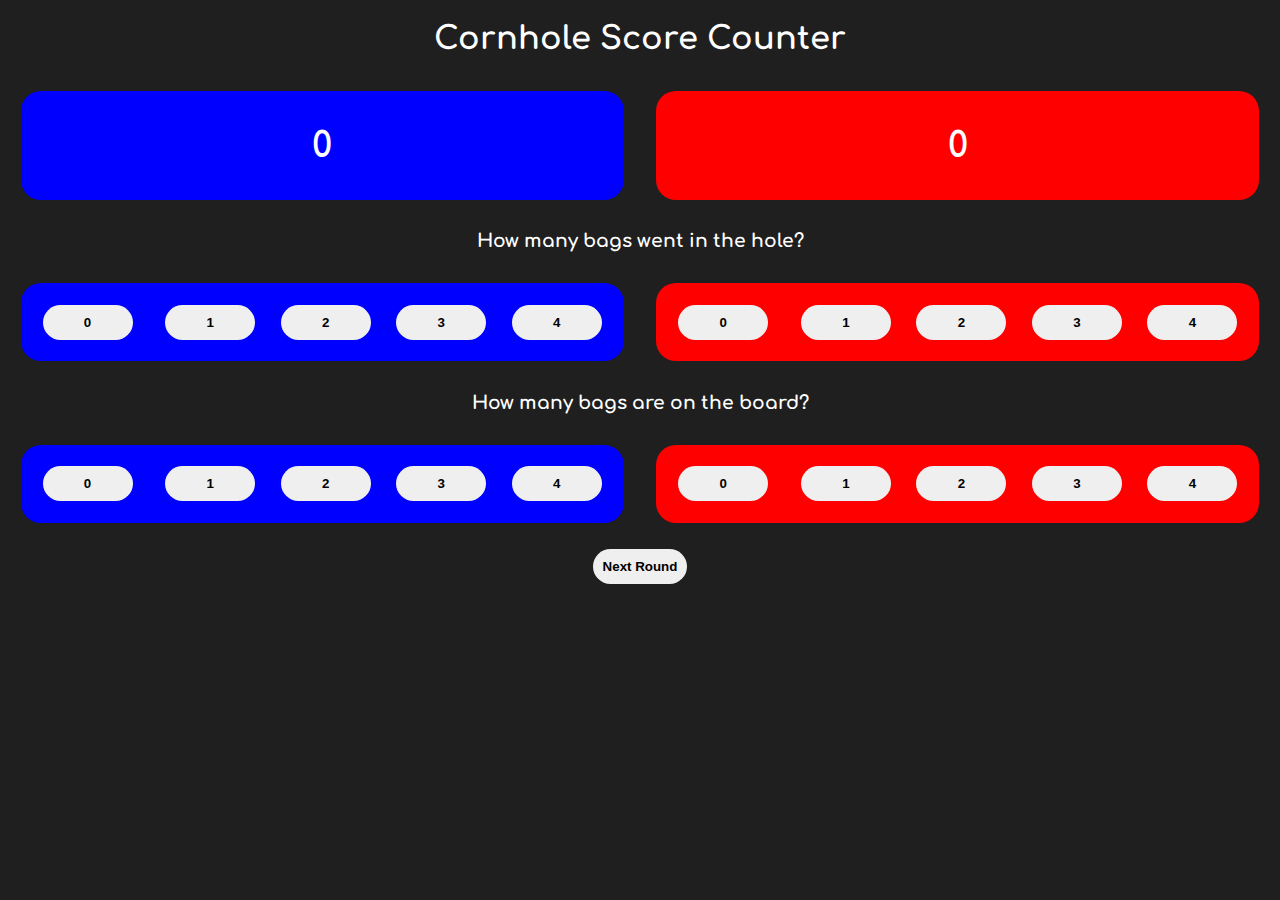
==== index.html @ a95b8316 "Fix typo" ====
<!DOCTYPE html>
<html lang="en">
<head>
    <meta charset="UTF-8">
    <meta http-equiv="X-UA-Compatible" content="IE=edge">
    <meta name="viewport" content="width=device-width, initial-scale=1.0">
    <title>Cornhole Score Counter</title>
    <link rel="stylesheet" href="style.css">
</head>
<body>
    <h1>Cornhole Score Counter</h1>
    <div class="flex-container">
        <div class="bluescore flex-child"><h3 id="bluescore">0</h3></div>
        <div class="redscore flex-child"><h3 id="redscore">0</h3></div>
    </div>
    <h3>How many bags went in the hole?</h3>
    <div class="flex-container">
        <div class="flex-child flex-container selector-container" style="background-color: blue; padding: 1vh;">
            <button class="flex-child" onclick="blueHole(0)">0</button>
            <button class="flex-child" onclick="blueHole(1)">1</button>
            <button class="flex-child" onclick="blueHole(2)">2</button>
            <button class="flex-child" onclick="blueHole(3)">3</button>
            <button class="flex-child" onclick="blueHole(4)">4</button>
        </div>
        <div class="flex-child flex-container selector-container" style="background-color: red; padding: 1vh;">
            <button class="flex-child" onclick="redHole(0)">0</button>
            <button class="flex-child" onclick="redHole(1)">1</button>
            <button class="flex-child" onclick="redHole(2)">2</button>
            <button class="flex-child" onclick="redHole(3)">3</button>
            <button class="flex-child" onclick="redHole(4)">4</button>
        </div>
    </div>
    <h3>How many bags are on the board?</h3>
    <div class="flex-container">
        <div class="flex-child flex-container selector-container" style="background-color: blue; padding: 1vh;">
            <button class="flex-child" onclick="blueBoard(0)">0</button>
            <button class="flex-child" onclick="blueBoard(1)">1</button>
            <button class="flex-child" onclick="blueBoard(2)">2</button>
            <button class="flex-child" onclick="blueBoard(3)">3</button>
            <button class="flex-child" onclick="blueBoard(4)">4</button>
        </div>
        <div class="flex-child flex-container selector-container" style="background-color: red; padding: 1vh;">
            <button class="flex-child" onclick="redBoard(0)">0</button>
            <button class="flex-child" onclick="redBoard(1)">1</button>
            <button class="flex-child" onclick="redBoard(2)">2</button>
            <button class="flex-child" onclick="redBoard(3)">3</button>
            <button class="flex-child" onclick="redBoard(4)">4</button>
        </div>
    </div>
    <button onclick="nextRound()">Next Round</button>


    <script src="index.js"></script>
</body>
</html>
---- style.css ----
@import url('https://fonts.googleapis.com/css2?family=Comfortaa&display=swap');

body {
    text-align: center;
    font-family: 'Comfortaa', sans-serif;
    color: white;
    background-color: #1f1f1f;
}
.bluescore {
    background-color: blue;
    text-align: center;
    border-radius: 20px;
    margin: 1vw;
    font-size: 30px;
}
.redscore {
    background-color: red;
    text-align: center;
    border-radius: 20px;
    margin: 1vw;
    font-size: 30px;
}
.flex-container {
    display: flex;
}

.flex-child {
    flex: 1;
}  

.flex-child:first-child {
    margin-right: 20px;
} 

.selector-container {
    border-radius: 20px;
    margin: 1vw;
}
button {
    margin: 1vw;
    padding: 10px;
    border-radius: 20px;
    border: none;
    font-weight: bold;
}
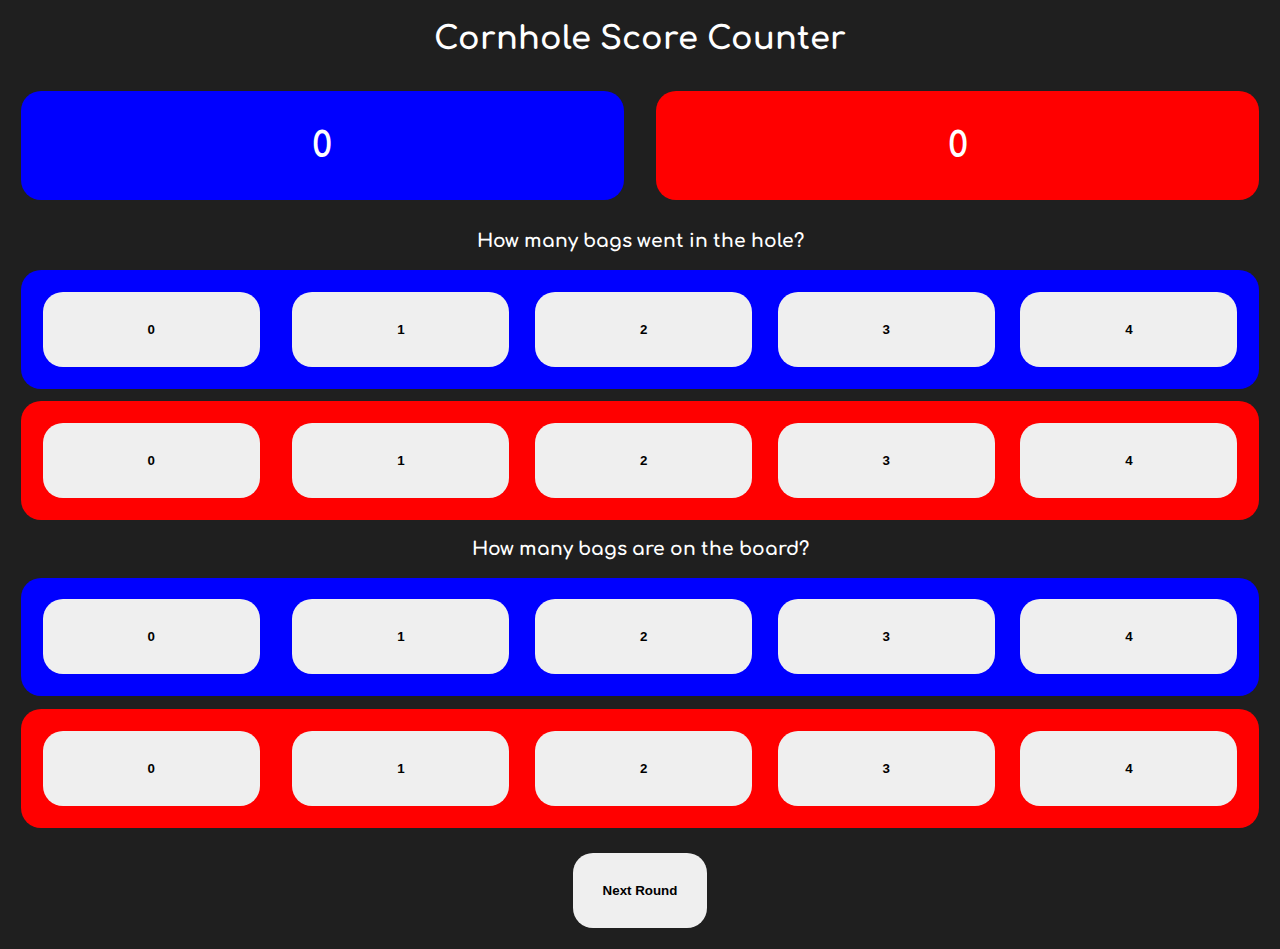
==== commit 03f1904e: "Fix for phone" ====
--- a/index.html
+++ b/index.html
@@ -14,7 +14,7 @@
         <div class="redscore flex-child"><h3 id="redscore">0</h3></div>
     </div>
     <h3>How many bags went in the hole?</h3>
-    <div class="flex-container">
+    
         <div class="flex-child flex-container selector-container" style="background-color: blue; padding: 1vh;">
             <button class="flex-child" onclick="blueHole(0)">0</button>
             <button class="flex-child" onclick="blueHole(1)">1</button>
@@ -29,9 +29,9 @@
             <button class="flex-child" onclick="redHole(3)">3</button>
             <button class="flex-child" onclick="redHole(4)">4</button>
         </div>
-    </div>
+    
     <h3>How many bags are on the board?</h3>
-    <div class="flex-container">
+    
         <div class="flex-child flex-container selector-container" style="background-color: blue; padding: 1vh;">
             <button class="flex-child" onclick="blueBoard(0)">0</button>
             <button class="flex-child" onclick="blueBoard(1)">1</button>
@@ -46,7 +46,7 @@
             <button class="flex-child" onclick="redBoard(3)">3</button>
             <button class="flex-child" onclick="redBoard(4)">4</button>
         </div>
-    </div>
+    
     <button onclick="nextRound()">Next Round</button>
 
 
--- a/style.css
+++ b/style.css
@@ -38,7 +38,7 @@
 }
 button {
     margin: 1vw;
-    padding: 10px;
+    padding: 30px;
     border-radius: 20px;
     border: none;
     font-weight: bold;
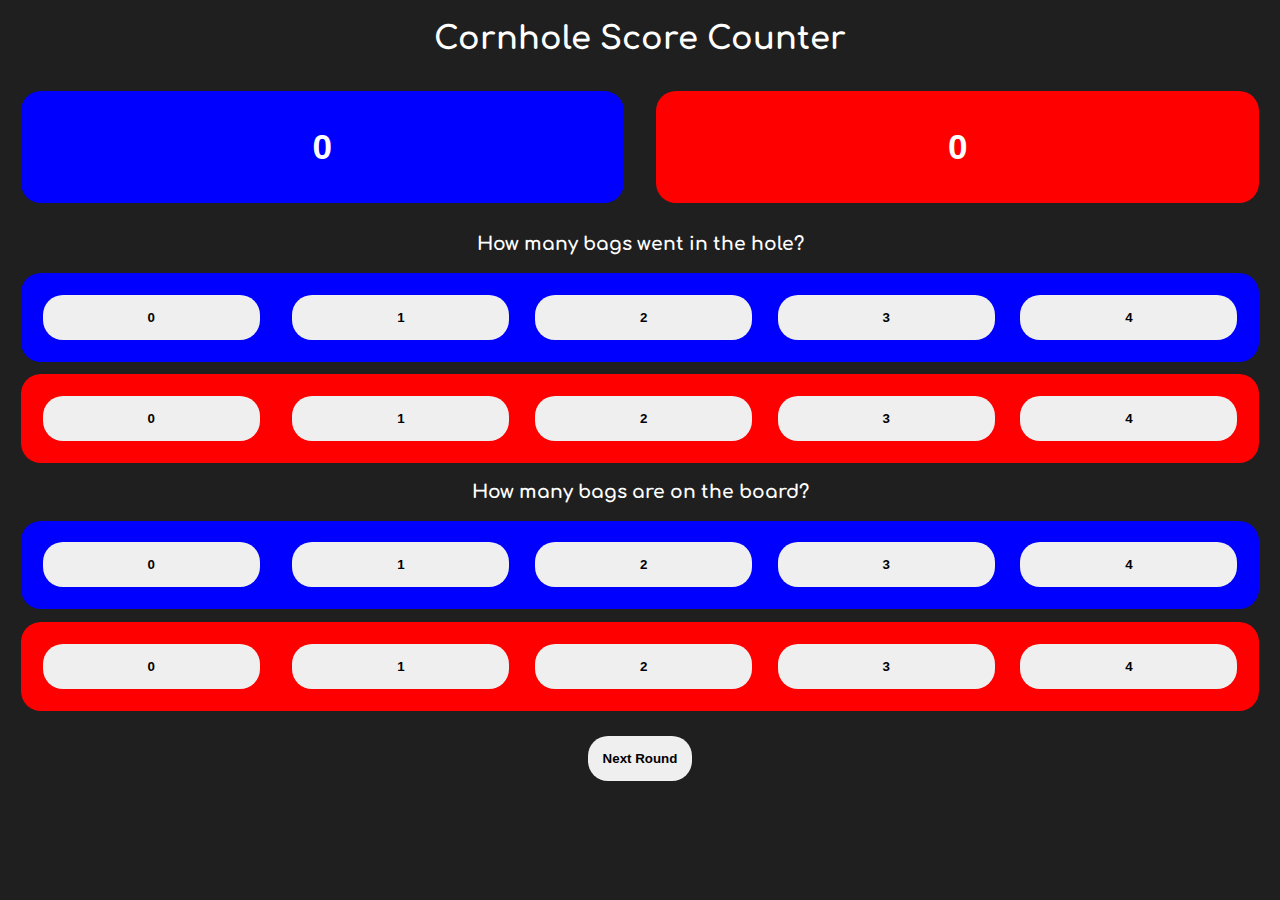
==== commit 7a31f6d5: "Update" ====
--- a/index.html
+++ b/index.html
@@ -10,44 +10,44 @@
 <body>
     <h1>Cornhole Score Counter</h1>
     <div class="flex-container">
-        <div class="bluescore flex-child"><h3 id="bluescore">0</h3></div>
-        <div class="redscore flex-child"><h3 id="redscore">0</h3></div>
+        <button class="bluescore flex-child"><h3 id="bluescore" style="color: white;" onclick="setBlueScore()">0</h3></button>
+        <button class="redscore flex-child"><h3 id="redscore" style="color: white;" onclick="setRedScore()">0</h3></button>
     </div>
     <h3>How many bags went in the hole?</h3>
     
         <div class="flex-child flex-container selector-container" style="background-color: blue; padding: 1vh;">
-            <button class="flex-child" onclick="blueHole(0)">0</button>
-            <button class="flex-child" onclick="blueHole(1)">1</button>
-            <button class="flex-child" onclick="blueHole(2)">2</button>
-            <button class="flex-child" onclick="blueHole(3)">3</button>
-            <button class="flex-child" onclick="blueHole(4)">4</button>
+            <button class="htmlbutton flex-child" onclick="blueHole(0)">0</button>
+            <button class="htmlbutton flex-child" onclick="blueHole(1)">1</button>
+            <button class="htmlbutton flex-child" onclick="blueHole(2)">2</button>
+            <button class="htmlbutton flex-child" onclick="blueHole(3)">3</button>
+            <button class="htmlbutton flex-child" onclick="blueHole(4)">4</button>
         </div>
         <div class="flex-child flex-container selector-container" style="background-color: red; padding: 1vh;">
-            <button class="flex-child" onclick="redHole(0)">0</button>
-            <button class="flex-child" onclick="redHole(1)">1</button>
-            <button class="flex-child" onclick="redHole(2)">2</button>
-            <button class="flex-child" onclick="redHole(3)">3</button>
-            <button class="flex-child" onclick="redHole(4)">4</button>
+            <button class="htmlbutton flex-child" onclick="redHole(0)">0</button>
+            <button class="htmlbutton flex-child" onclick="redHole(1)">1</button>
+            <button class="htmlbutton flex-child" onclick="redHole(2)">2</button>
+            <button class="htmlbutton flex-child" onclick="redHole(3)">3</button>
+            <button class="htmlbutton flex-child" onclick="redHole(4)">4</button>
         </div>
     
     <h3>How many bags are on the board?</h3>
     
         <div class="flex-child flex-container selector-container" style="background-color: blue; padding: 1vh;">
-            <button class="flex-child" onclick="blueBoard(0)">0</button>
-            <button class="flex-child" onclick="blueBoard(1)">1</button>
-            <button class="flex-child" onclick="blueBoard(2)">2</button>
-            <button class="flex-child" onclick="blueBoard(3)">3</button>
-            <button class="flex-child" onclick="blueBoard(4)">4</button>
+            <button class="htmlbutton flex-child" onclick="blueBoard(0)">0</button>
+            <button class="htmlbutton flex-child" onclick="blueBoard(1)">1</button>
+            <button class="htmlbutton flex-child" onclick="blueBoard(2)">2</button>
+            <button class="htmlbutton flex-child" onclick="blueBoard(3)">3</button>
+            <button class="htmlbutton flex-child" onclick="blueBoard(4)">4</button>
         </div>
         <div class="flex-child flex-container selector-container" style="background-color: red; padding: 1vh;">
-            <button class="flex-child" onclick="redBoard(0)">0</button>
-            <button class="flex-child" onclick="redBoard(1)">1</button>
-            <button class="flex-child" onclick="redBoard(2)">2</button>
-            <button class="flex-child" onclick="redBoard(3)">3</button>
-            <button class="flex-child" onclick="redBoard(4)">4</button>
+            <button class="htmlbutton flex-child" onclick="redBoard(0)">0</button>
+            <button class="htmlbutton flex-child" onclick="redBoard(1)">1</button>
+            <button class="htmlbutton flex-child" onclick="redBoard(2)">2</button>
+            <button class="htmlbutton flex-child" onclick="redBoard(3)">3</button>
+            <button class="htmlbutton flex-child" onclick="redBoard(4)">4</button>
         </div>
     
-    <button onclick="nextRound()">Next Round</button>
+    <button onclick="nextRound()" class="htmlbutton">Next Round</button>
 
 
     <script src="index.js"></script>
--- a/style.css
+++ b/style.css
@@ -12,6 +12,7 @@
     border-radius: 20px;
     margin: 1vw;
     font-size: 30px;
+    border: none;
 }
 .redscore {
     background-color: red;
@@ -19,6 +20,7 @@
     border-radius: 20px;
     margin: 1vw;
     font-size: 30px;
+    border: none;
 }
 .flex-container {
     display: flex;
@@ -36,10 +38,13 @@
     border-radius: 20px;
     margin: 1vw;
 }
-button {
+.htmlbutton {
     margin: 1vw;
-    padding: 30px;
+    padding: 15px;
     border-radius: 20px;
     border: none;
     font-weight: bold;
+}
+.htmlbutton:active {
+    background-color: gray;
 }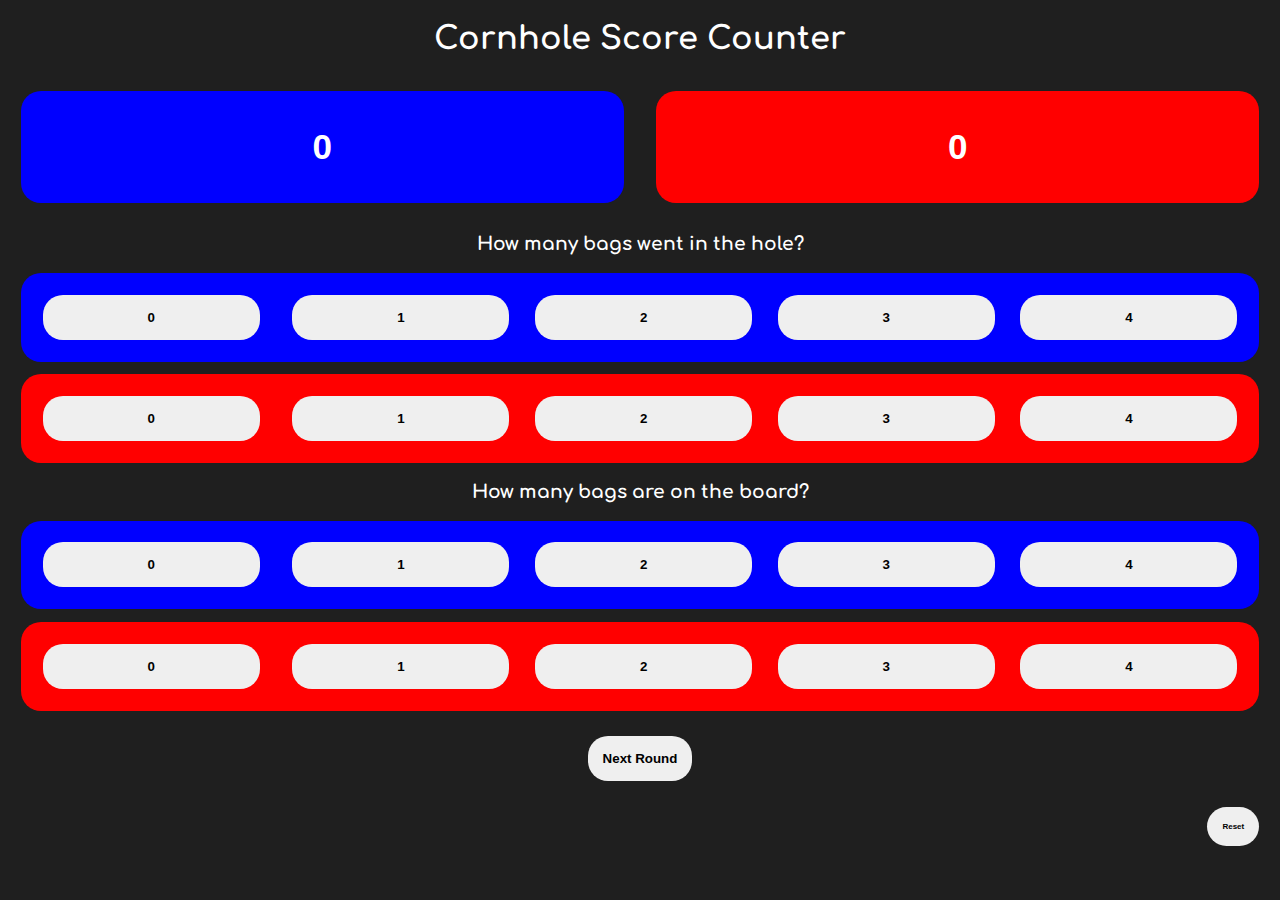
==== commit 32153d14: "Add reset button" ====
--- a/index.html
+++ b/index.html
@@ -48,6 +48,9 @@
         </div>
     
     <button onclick="nextRound()" class="htmlbutton">Next Round</button>
+    <div style="text-align: right;">
+        <button class="htmlbutton" onclick="resetAll()" style="font-size: 8px;">Reset</button>
+    </div>
 
 
     <script src="index.js"></script>
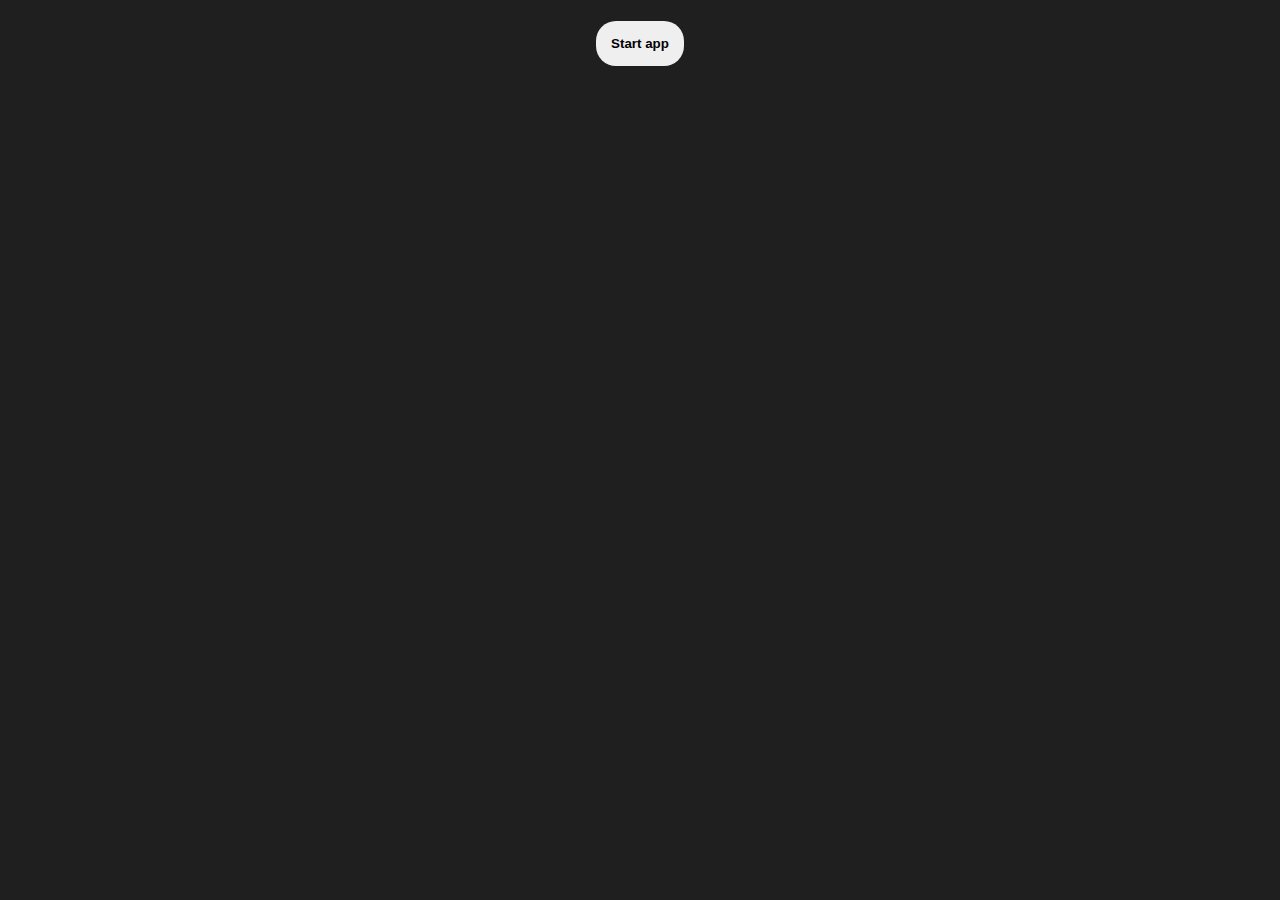
==== commit 3f815420: "Fullscreen" ====
--- a/index.html
+++ b/index.html
@@ -8,49 +8,53 @@
     <link rel="stylesheet" href="style.css">
 </head>
 <body>
-    <h1>Cornhole Score Counter</h1>
-    <div class="flex-container">
-        <button class="bluescore flex-child"><h3 id="bluescore" style="color: white;" onclick="setBlueScore()">0</h3></button>
-        <button class="redscore flex-child"><h3 id="redscore" style="color: white;" onclick="setRedScore()">0</h3></button>
+    <button onclick="start()" class="htmlbutton" id="start">Start app</button>
+    <div style="display: none;" id="app">
+        <h1>Cornhole Score Counter</h1>
+        <div class="flex-container">
+            <button class="bluescore flex-child"><h3 id="bluescore" style="color: white;" onclick="setBlueScore()">0</h3></button>
+            <button class="redscore flex-child"><h3 id="redscore" style="color: white;" onclick="setRedScore()">0</h3></button>
+        </div>
+        <h3>How many bags went in the hole?</h3>
+        
+            <div class="flex-child flex-container selector-container" style="background-color: blue; padding: 1vh;">
+                <button class="htmlbutton flex-child" onclick="blueHole(0)">0</button>
+                <button class="htmlbutton flex-child" onclick="blueHole(1)">1</button>
+                <button class="htmlbutton flex-child" onclick="blueHole(2)">2</button>
+                <button class="htmlbutton flex-child" onclick="blueHole(3)">3</button>
+                <button class="htmlbutton flex-child" onclick="blueHole(4)">4</button>
+            </div>
+            <div class="flex-child flex-container selector-container" style="background-color: red; padding: 1vh;">
+                <button class="htmlbutton flex-child" onclick="redHole(0)">0</button>
+                <button class="htmlbutton flex-child" onclick="redHole(1)">1</button>
+                <button class="htmlbutton flex-child" onclick="redHole(2)">2</button>
+                <button class="htmlbutton flex-child" onclick="redHole(3)">3</button>
+                <button class="htmlbutton flex-child" onclick="redHole(4)">4</button>
+            </div>
+        
+        <h3>How many bags are on the board?</h3>
+        
+            <div class="flex-child flex-container selector-container" style="background-color: blue; padding: 1vh;">
+                <button class="htmlbutton flex-child" onclick="blueBoard(0)">0</button>
+                <button class="htmlbutton flex-child" onclick="blueBoard(1)">1</button>
+                <button class="htmlbutton flex-child" onclick="blueBoard(2)">2</button>
+                <button class="htmlbutton flex-child" onclick="blueBoard(3)">3</button>
+                <button class="htmlbutton flex-child" onclick="blueBoard(4)">4</button>
+            </div>
+            <div class="flex-child flex-container selector-container" style="background-color: red; padding: 1vh;">
+                <button class="htmlbutton flex-child" onclick="redBoard(0)">0</button>
+                <button class="htmlbutton flex-child" onclick="redBoard(1)">1</button>
+                <button class="htmlbutton flex-child" onclick="redBoard(2)">2</button>
+                <button class="htmlbutton flex-child" onclick="redBoard(3)">3</button>
+                <button class="htmlbutton flex-child" onclick="redBoard(4)">4</button>
+            </div>
+        
+        <button onclick="nextRound()" class="htmlbutton">Next Round</button>
+        <div style="text-align: right;">
+            <button class="htmlbutton" onclick="resetAll()" style="font-size: 8px;">Reset</button>
+        </div>
     </div>
-    <h3>How many bags went in the hole?</h3>
     
-        <div class="flex-child flex-container selector-container" style="background-color: blue; padding: 1vh;">
-            <button class="htmlbutton flex-child" onclick="blueHole(0)">0</button>
-            <button class="htmlbutton flex-child" onclick="blueHole(1)">1</button>
-            <button class="htmlbutton flex-child" onclick="blueHole(2)">2</button>
-            <button class="htmlbutton flex-child" onclick="blueHole(3)">3</button>
-            <button class="htmlbutton flex-child" onclick="blueHole(4)">4</button>
-        </div>
-        <div class="flex-child flex-container selector-container" style="background-color: red; padding: 1vh;">
-            <button class="htmlbutton flex-child" onclick="redHole(0)">0</button>
-            <button class="htmlbutton flex-child" onclick="redHole(1)">1</button>
-            <button class="htmlbutton flex-child" onclick="redHole(2)">2</button>
-            <button class="htmlbutton flex-child" onclick="redHole(3)">3</button>
-            <button class="htmlbutton flex-child" onclick="redHole(4)">4</button>
-        </div>
-    
-    <h3>How many bags are on the board?</h3>
-    
-        <div class="flex-child flex-container selector-container" style="background-color: blue; padding: 1vh;">
-            <button class="htmlbutton flex-child" onclick="blueBoard(0)">0</button>
-            <button class="htmlbutton flex-child" onclick="blueBoard(1)">1</button>
-            <button class="htmlbutton flex-child" onclick="blueBoard(2)">2</button>
-            <button class="htmlbutton flex-child" onclick="blueBoard(3)">3</button>
-            <button class="htmlbutton flex-child" onclick="blueBoard(4)">4</button>
-        </div>
-        <div class="flex-child flex-container selector-container" style="background-color: red; padding: 1vh;">
-            <button class="htmlbutton flex-child" onclick="redBoard(0)">0</button>
-            <button class="htmlbutton flex-child" onclick="redBoard(1)">1</button>
-            <button class="htmlbutton flex-child" onclick="redBoard(2)">2</button>
-            <button class="htmlbutton flex-child" onclick="redBoard(3)">3</button>
-            <button class="htmlbutton flex-child" onclick="redBoard(4)">4</button>
-        </div>
-    
-    <button onclick="nextRound()" class="htmlbutton">Next Round</button>
-    <div style="text-align: right;">
-        <button class="htmlbutton" onclick="resetAll()" style="font-size: 8px;">Reset</button>
-    </div>
 
 
     <script src="index.js"></script>
--- a/style.css
+++ b/style.css
@@ -47,4 +47,7 @@
 }
 .htmlbutton:active {
     background-color: gray;
+}
+#app {
+    background-color: #1f1f1f;
 }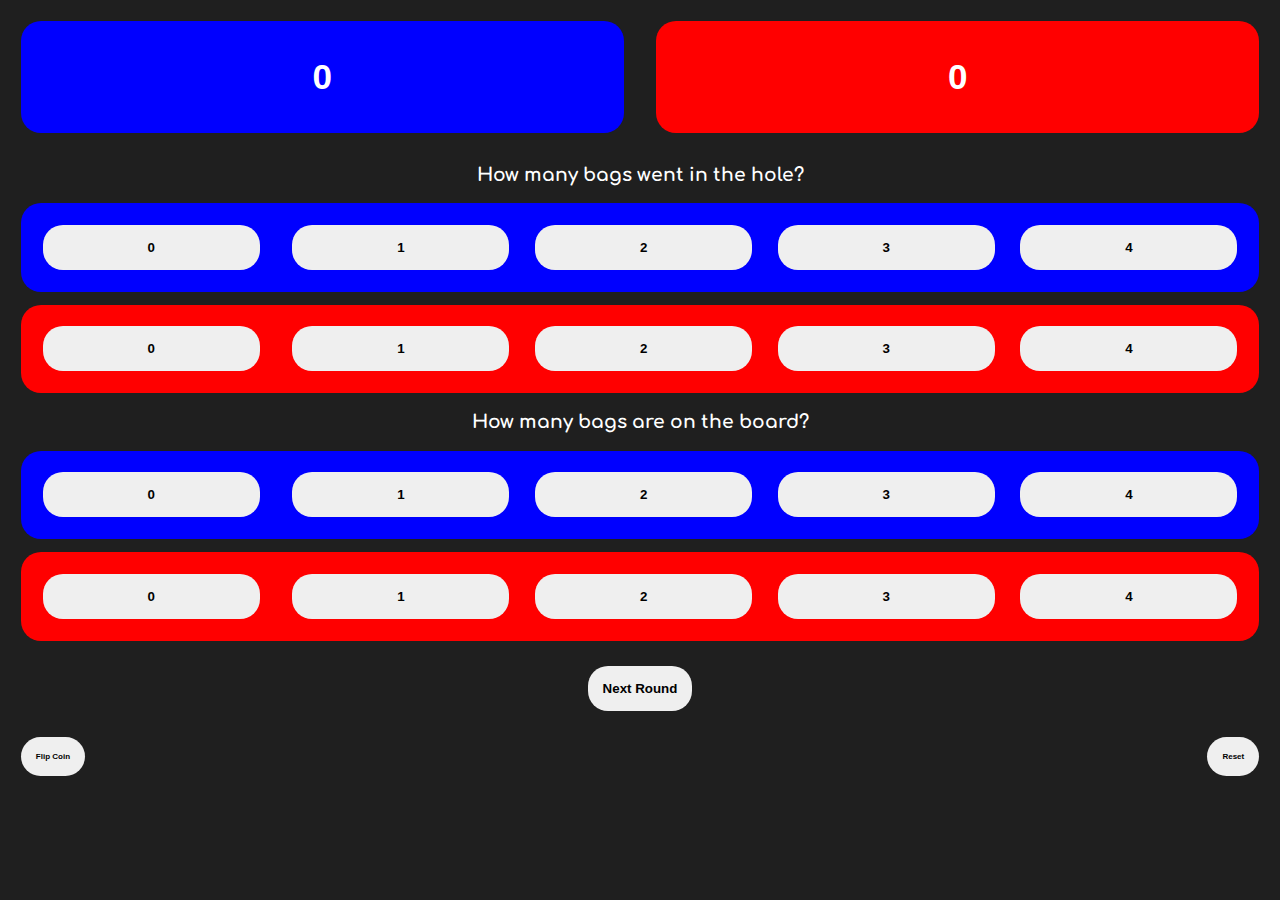
==== commit dadfd437: "Remove fullscreen and start adding Firebase" ====
--- a/index.html
+++ b/index.html
@@ -8,9 +8,7 @@
     <link rel="stylesheet" href="style.css">
 </head>
 <body>
-    <button onclick="start()" class="htmlbutton" id="start">Start app</button>
-    <div style="display: none;" id="app">
-        <h1>Cornhole Score Counter</h1>
+    <div id="app">
         <div class="flex-container">
             <button class="bluescore flex-child"><h3 id="bluescore" style="color: white;" onclick="setBlueScore()">0</h3></button>
             <button class="redscore flex-child"><h3 id="redscore" style="color: white;" onclick="setRedScore()">0</h3></button>
@@ -50,9 +48,15 @@
             </div>
         
         <button onclick="nextRound()" class="htmlbutton">Next Round</button>
-        <div style="text-align: right;">
-            <button class="htmlbutton" onclick="resetAll()" style="font-size: 8px;">Reset</button>
+        <div class="flex-container">
+            <div class="flex-child" style="text-align: left;">
+                <button class="htmlbutton" onclick="coinFlip()" style="font-size: 8px;">Flip Coin</button>
+            </div>
+            <div class="flex-child" style="text-align: right;">
+                <button class="htmlbutton" onclick="resetAll()" style="font-size: 8px;">Reset</button>
+            </div>
         </div>
+        
     </div>
     
 
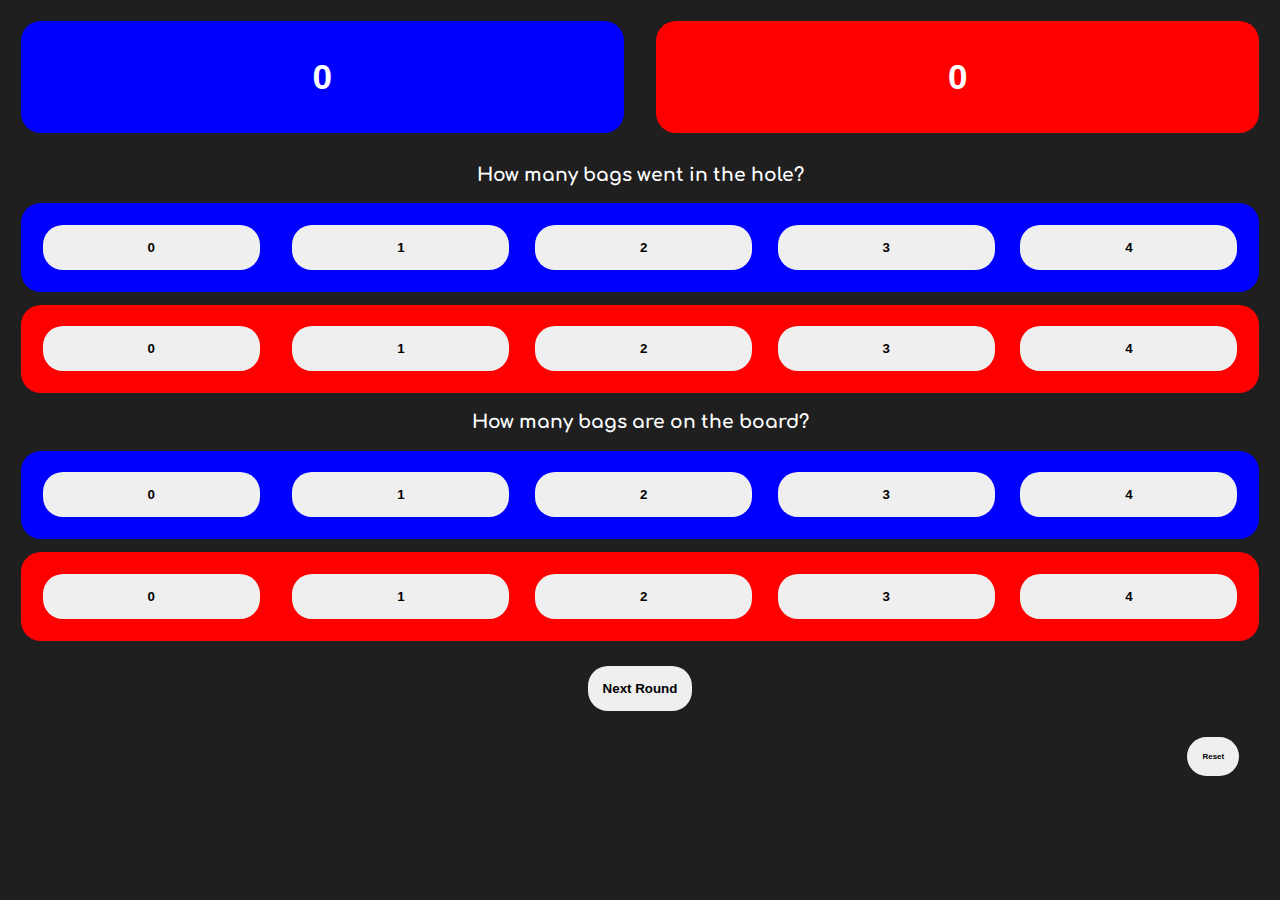
==== commit 288dc38f: "Remove Coin Flip" ====
--- a/index.html
+++ b/index.html
@@ -49,9 +49,6 @@
         
         <button onclick="nextRound()" class="htmlbutton">Next Round</button>
         <div class="flex-container">
-            <div class="flex-child" style="text-align: left;">
-                <button class="htmlbutton" onclick="coinFlip()" style="font-size: 8px;">Flip Coin</button>
-            </div>
             <div class="flex-child" style="text-align: right;">
                 <button class="htmlbutton" onclick="resetAll()" style="font-size: 8px;">Reset</button>
             </div>
@@ -62,5 +59,6 @@
 
 
     <script src="index.js"></script>
+    
 </body>
 </html>